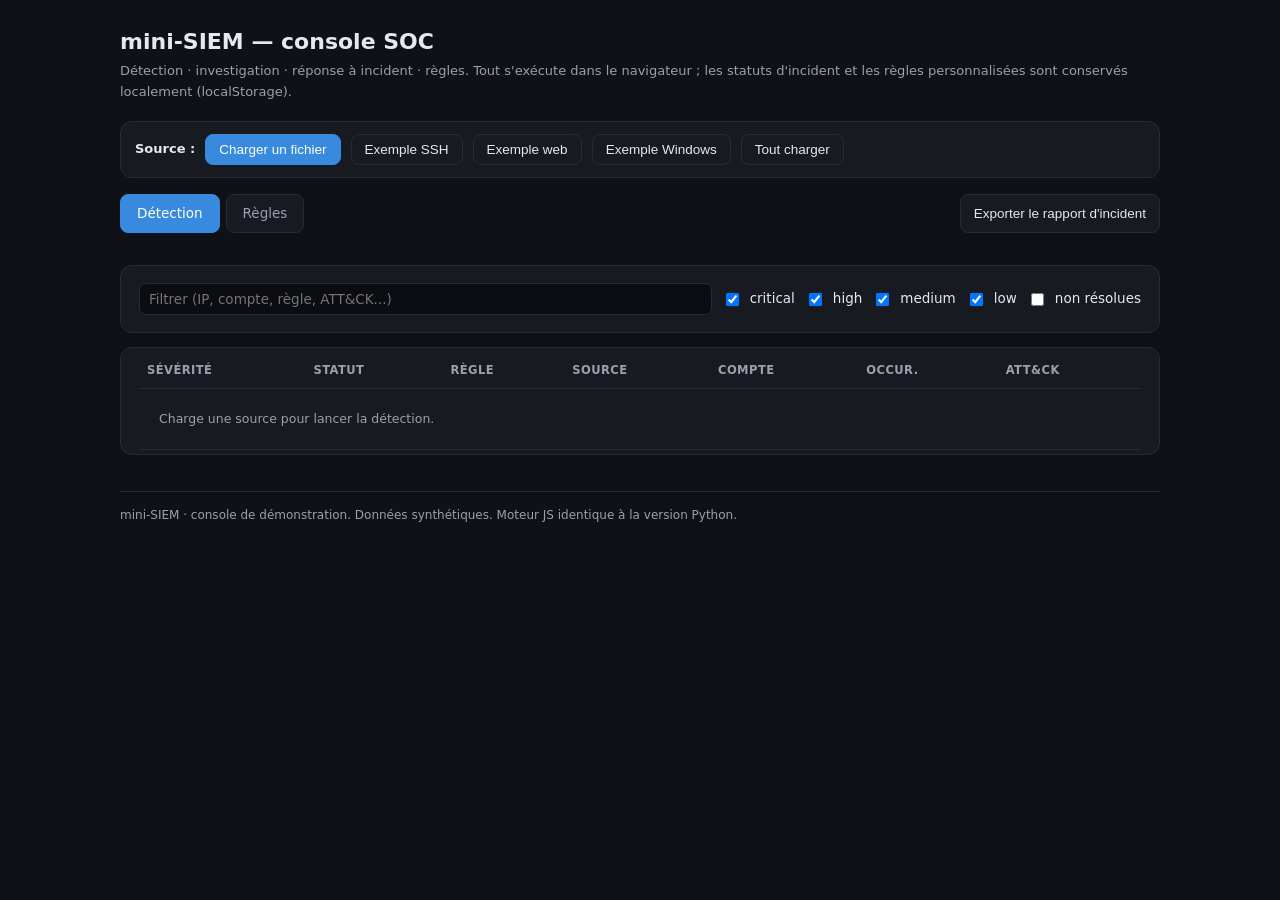
==== index.html @ 40fdca02 "Ajoute une page d'accueil racine qui redirige vers la console SOC Permet d'activer GitHub Pages depu" ====
<!DOCTYPE html>
<html lang="fr">
<head>
<meta charset="utf-8">
<meta name="viewport" content="width=device-width, initial-scale=1">
<title>mini-SIEM</title>
<meta http-equiv="refresh" content="0; url=web/console.html">
<link rel="canonical" href="web/console.html">
<style>
  body { margin:0; min-height:100vh; display:flex; align-items:center; justify-content:center;
         background:#0f1116; color:#e6e8ee; font:15px/1.6 system-ui,-apple-system,sans-serif; }
  a { color:#378add; }
</style>
</head>
<body>
  <p>Redirection vers la console mini-SIEM… <a href="web/console.html">Cliquer ici</a> si rien ne se passe.</p>
</body>
</html>
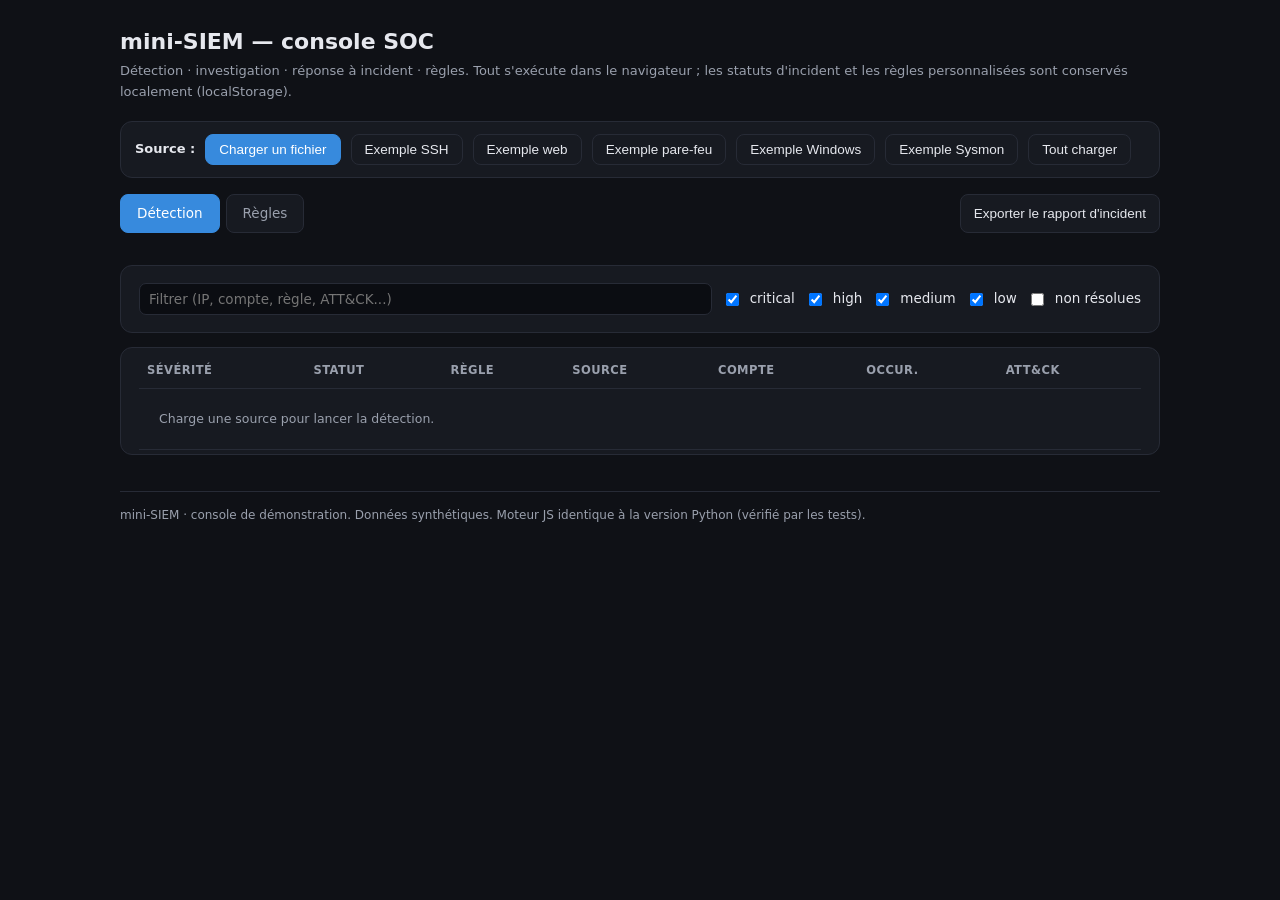
==== commit 32693fbc: "WIP vérification CI" ====
--- a/index.html
+++ b/index.html
@@ -3,16 +3,14 @@
 <head>
 <meta charset="utf-8">
 <meta name="viewport" content="width=device-width, initial-scale=1">
+<meta http-equiv="Content-Security-Policy" content="default-src 'none'; style-src 'self'; base-uri 'none'; form-action 'none'; upgrade-insecure-requests">
+<meta name="referrer" content="no-referrer">
 <title>mini-SIEM</title>
 <meta http-equiv="refresh" content="0; url=web/console.html">
 <link rel="canonical" href="web/console.html">
-<style>
-  body { margin:0; min-height:100vh; display:flex; align-items:center; justify-content:center;
-         background:#0f1116; color:#e6e8ee; font:15px/1.6 system-ui,-apple-system,sans-serif; }
-  a { color:#378add; }
-</style>
+<link rel="stylesheet" href="web/console.css">
 </head>
-<body>
+<body class="redirect">
   <p>Redirection vers la console mini-SIEM… <a href="web/console.html">Cliquer ici</a> si rien ne se passe.</p>
 </body>
 </html>
--- a/web/console.css
+++ b/web/console.css
@@ -0,0 +1,98 @@
+/* mini-SIEM — console SOC. Feuille externe : la CSP interdit le style en ligne. */
+:root { --bg:#0f1116; --card:#171a21; --card2:#1c2029; --line:#272b36; --txt:#e6e8ee;
+        --muted:#9aa0ad; --accent:#378add; --crit:#e24b4a; --high:#ef9f27;
+        --medium:#378add; --low:#5dcaa5; --ok:#5dcaa5; }
+* { box-sizing:border-box; }
+body { margin:0; background:var(--bg); color:var(--txt);
+       font:14.5px/1.6 system-ui,-apple-system,Segoe UI,Roboto,sans-serif; }
+.wrap { max-width:1080px; margin:0 auto; padding:24px 20px 72px; }
+h1 { font-size:22px; margin:0 0 2px; font-weight:600; }
+.sub { color:var(--muted); margin:0 0 18px; font-size:13px; }
+a { color:var(--accent); }
+button { background:var(--card); color:var(--txt); border:1px solid var(--line);
+         border-radius:8px; padding:7px 13px; font-size:13.5px; cursor:pointer; }
+button:hover { border-color:var(--accent); }
+button.primary { background:var(--accent); border-color:var(--accent); color:#fff; }
+button.danger { color:var(--crit); border-color:rgba(226,75,74,.4); }
+input, select, textarea { background:#0b0d12; color:var(--txt); border:1px solid var(--line);
+         border-radius:7px; padding:7px 9px; font-size:13.5px; font-family:inherit; }
+textarea { width:100%; font-family:ui-monospace,Menlo,monospace; font-size:12.5px; }
+.bar { display:flex; gap:10px; flex-wrap:wrap; align-items:center;
+       background:var(--card); border:1px solid var(--line); border-radius:12px;
+       padding:12px 14px; margin-bottom:16px; }
+.tabs { display:flex; gap:6px; margin-bottom:16px; flex-wrap:wrap; }
+.tab { padding:8px 16px; border-radius:8px; border:1px solid var(--line); background:var(--card);
+       cursor:pointer; font-size:13.5px; color:var(--muted); }
+.tab.active { background:var(--accent); border-color:var(--accent); color:#fff; }
+.panel { background:var(--card); border:1px solid var(--line); border-radius:12px; padding:16px 18px; }
+.cards { display:flex; gap:10px; flex-wrap:wrap; margin-bottom:16px; }
+.kpi { background:var(--card); border:1px solid var(--line); border-radius:12px; padding:12px 16px; min-width:92px; flex:1; }
+.kpi .n { font-size:24px; font-weight:600; } .kpi .l { color:var(--muted); font-size:11.5px; text-transform:uppercase; letter-spacing:.04em; }
+table { width:100%; border-collapse:collapse; }
+th,td { text-align:left; padding:9px 8px; border-bottom:1px solid var(--line); vertical-align:top; }
+th { color:var(--muted); font-size:11.5px; text-transform:uppercase; letter-spacing:.04em; }
+tbody tr { cursor:pointer; }
+tbody tr:hover { background:var(--card2); }
+.sev { display:inline-block; padding:2px 9px; border-radius:999px; font-size:11.5px; font-weight:600; white-space:nowrap; }
+.sev.critical{ background:rgba(226,75,74,.15); color:var(--crit); }
+.sev.high{ background:rgba(239,159,39,.15); color:var(--high); }
+.sev.medium{ background:rgba(55,138,221,.15); color:var(--medium); }
+.sev.low{ background:rgba(93,202,165,.15); color:var(--low); }
+.st { display:inline-block; padding:2px 9px; border-radius:6px; font-size:11.5px; border:1px solid var(--line); color:var(--muted); }
+.st.encours { color:var(--high); border-color:rgba(239,159,39,.4); }
+.st.contenu { color:var(--medium); border-color:rgba(55,138,221,.4); }
+.st.resolu { color:var(--ok); border-color:rgba(93,202,165,.4); }
+.st.fauxpositif { color:var(--muted); text-decoration:line-through; }
+code { background:#0b0d12; border:1px solid var(--line); border-radius:6px; padding:1px 6px; font-size:12px; color:#cdd3e0; }
+.att { font-family:ui-monospace,Menlo,monospace; color:var(--accent); font-size:12px; }
+.cti { display:inline-block; padding:1px 7px; border-radius:6px; font-size:11px;
+       background:rgba(226,75,74,.12); color:#e24b4a; border:1px solid rgba(226,75,74,.3); }
+pre { background:#0b0d12; border:1px solid var(--line); border-radius:8px; padding:10px; overflow:auto;
+      font-size:12px; color:#b9c0d0; margin:6px 0 0; white-space:pre-wrap; }
+.hidden { display:none; }
+.drawer-bg { position:fixed; inset:0; background:rgba(0,0,0,.5); display:flex; justify-content:flex-end; z-index:20; }
+.drawer { width:min(620px,100%); height:100%; overflow:auto; background:var(--bg);
+          border-left:1px solid var(--line); padding:22px 24px; }
+.drawer h2 { font-size:18px; margin:0 0 4px; } .drawer h3 { font-size:14px; margin:22px 0 8px; color:var(--muted); text-transform:uppercase; letter-spacing:.04em; font-weight:600; }
+.row { display:flex; gap:10px; flex-wrap:wrap; align-items:center; margin-bottom:8px; }
+.chk { display:flex; align-items:center; gap:8px; padding:6px 0; font-size:13.5px; }
+.meta { color:var(--muted); font-size:12.5px; }
+.grid2 { display:grid; grid-template-columns:1fr 1fr; gap:14px; }
+.rulecard { padding:10px 12px; border:1px solid var(--line); border-radius:8px; margin-bottom:8px; cursor:pointer; }
+.rulecard:hover { border-color:var(--accent); }
+.rulecard.sel { border-color:var(--accent); background:var(--card2); }
+label.fld { display:block; font-size:12px; color:var(--muted); margin:10px 0 3px; }
+.err { color:var(--crit); font-size:12.5px; margin-top:6px; }
+.foot { color:var(--muted); font-size:12px; margin-top:36px; border-top:1px solid var(--line); padding-top:14px; }
+.close { float:right; cursor:pointer; color:var(--muted); font-size:20px; line-height:1; }
+
+/* Classes utilitaires : aucune déclaration de style dans le HTML (CSP style-src 'self') */
+.lbl { font-size:13px; }
+.push { margin-left:auto; }
+.grow { flex:1; }
+.w100 { width:100%; }
+.mt4 { margin-top:4px; } .mt8 { margin-top:8px; } .mt10 { margin-top:10px; }
+.m0 { margin:0; }
+.between { justify-content:space-between; }
+.panel.mb { margin-bottom:14px; }
+.panel.tight { padding:4px 18px; }
+#search { flex:1; min-width:180px; }
+#ruleList { margin-top:10px; max-height:460px; overflow:auto; }
+td.empty { padding:20px; }
+tr.static { cursor:default; }
+.acts { margin:6px 0; }
+.kpi .n.c-critical { color:var(--crit); } .kpi .n.c-high { color:var(--high); }
+.kpi .n.c-medium { color:var(--medium); } .kpi .n.c-low { color:var(--low); }
+.tab { font:inherit; font-size:13.5px; }
+.close { background:none; border:0; padding:0 4px; }
+.tablewrap { overflow-x:auto; }
+td.det { font-family:ui-monospace,Menlo,monospace; font-size:11.5px; color:#b9c0d0; word-break:break-all; min-width:180px; }
+tbody tr:focus-visible, .rulecard:focus-visible, button:focus-visible { outline:2px solid var(--accent); outline-offset:1px; }
+@media (max-width: 760px) {
+  .grid2 { grid-template-columns:1fr; }
+  .wrap { padding:18px 12px 56px; }
+  .drawer { padding:18px 16px; }
+}
+
+/* Page racine : simple redirection vers la console */
+body.redirect { min-height:100vh; display:flex; align-items:center; justify-content:center; font-size:15px; }
